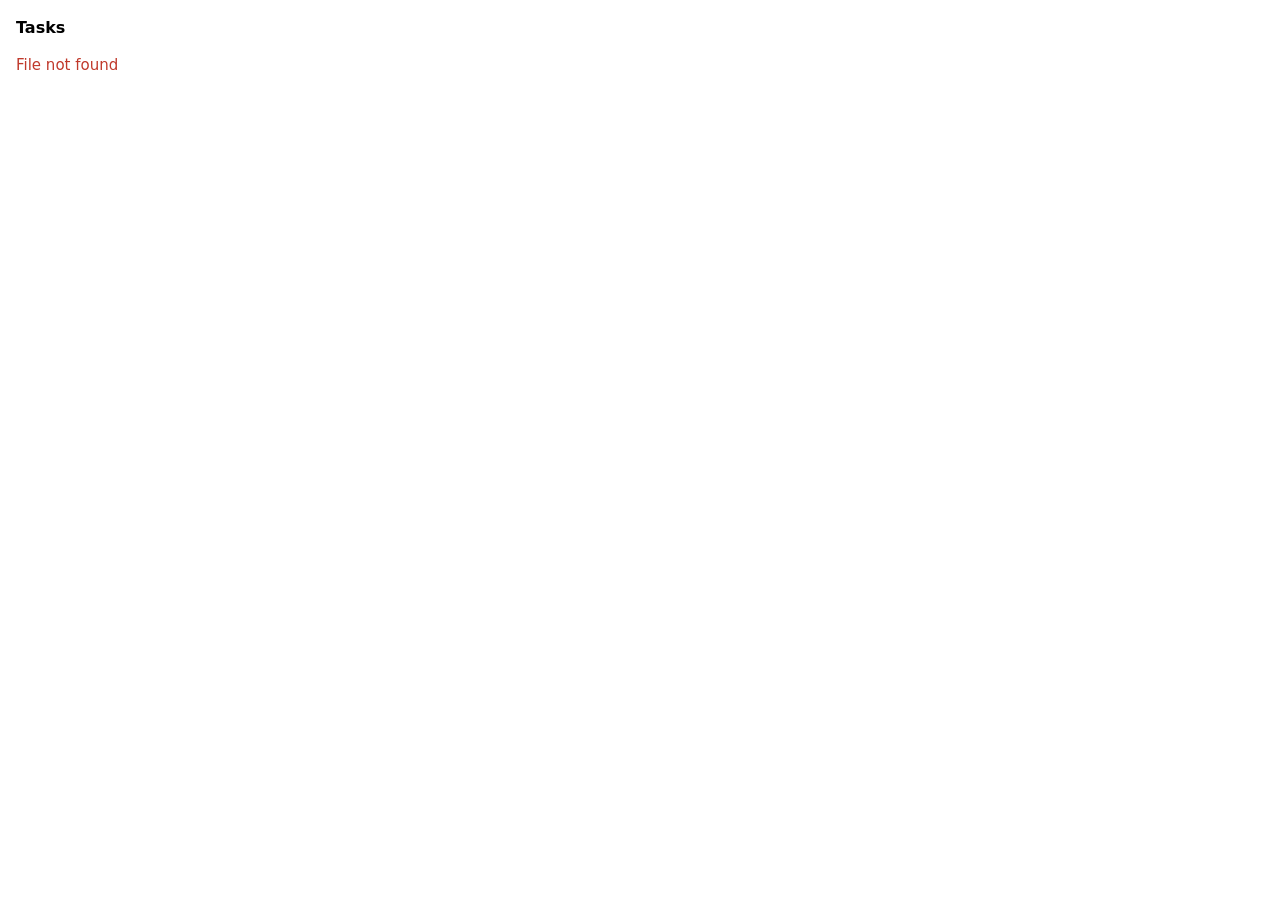
==== src/steward_harness/web/task_app/index.html @ 2ffe3c9e "Steward Harness public candidate Source revision: 0e59a55d9e4cc85dc3de081c8638846e2bb147fd" ====
<!doctype html>
<html lang="en">
<head>
<meta charset="utf-8">
<meta name="viewport" content="width=device-width, initial-scale=1, viewport-fit=cover">
<title>Tasks</title>
<style>
  :root { color-scheme: light dark; --line: color-mix(in srgb, currentColor 15%, transparent); }
  body { margin: 0; padding: 1rem; font: 15px/1.45 system-ui, sans-serif;
         background: var(--tg-theme-bg-color, Canvas); color: var(--tg-theme-text-color, CanvasText); }
  h1 { font-size: 1rem; margin: 0 0 .25rem; }
  #counts { opacity: .65; font-size: .85rem; margin-bottom: 1rem; }
  #error { color: #c0392b; }
  .task { border-top: 1px solid var(--line); padding: .7rem 0; cursor: pointer; }
  .task h2 { font-size: .95rem; font-weight: 600; margin: 0; }
  .meta { opacity: .65; font-size: .8rem; margin-top: .15rem; }
  .reason { margin-top: .35rem; font-size: .85rem; }
  .detail { margin-top: .5rem; font-size: .85rem; white-space: pre-wrap;
            border-left: 2px solid var(--line); padding-left: .7rem; }
  .badge { display: inline-block; font-size: .7rem; letter-spacing: .04em;
           text-transform: uppercase; padding: .05rem .35rem; border: 1px solid var(--line);
           border-radius: .25rem; }
  .waiting, .blocked, .proposed { font-weight: 700; }
  .done, .cancelled { opacity: .55; }
</style>
</head>
<body>
<h1 id="heading">Tasks</h1>
<div id="counts"></div>
<div id="error" hidden></div>
<div id="tasks"></div>
<script src="https://telegram.org/js/telegram-web-app.js"></script>
<script src="app.js"></script>
</body>
</html>
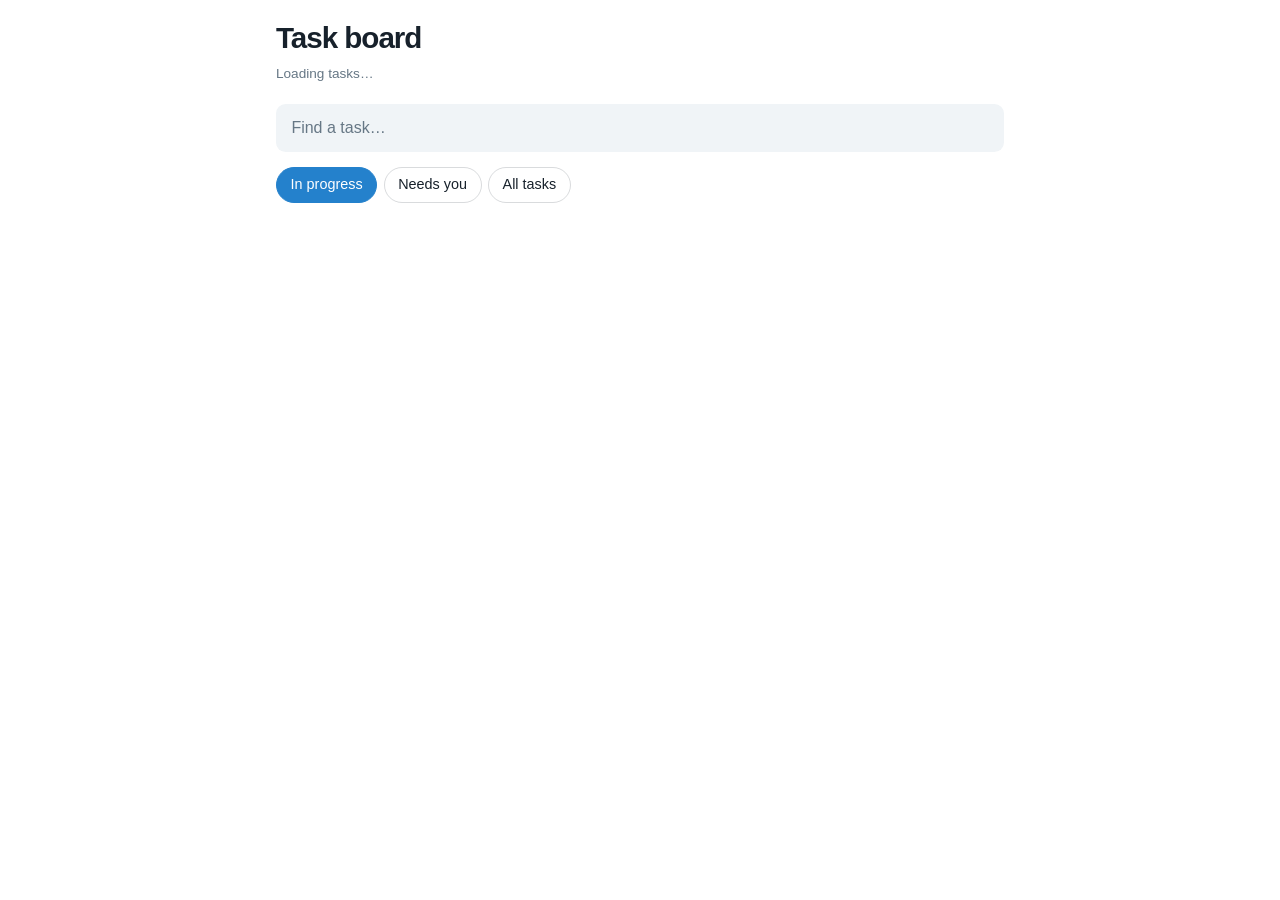
==== commit 509570ea: "Restore Telegram task cards, short references and Mini App navigation Private-commit: 44827a31265502" ====
--- a/src/steward_harness/web/task_app/index.html
+++ b/src/steward_harness/web/task_app/index.html
@@ -3,33 +3,65 @@
 <head>
 <meta charset="utf-8">
 <meta name="viewport" content="width=device-width, initial-scale=1, viewport-fit=cover">
-<title>Tasks</title>
+<title>Task board</title>
 <style>
-  :root { color-scheme: light dark; --line: color-mix(in srgb, currentColor 15%, transparent); }
-  body { margin: 0; padding: 1rem; font: 15px/1.45 system-ui, sans-serif;
-         background: var(--tg-theme-bg-color, Canvas); color: var(--tg-theme-text-color, CanvasText); }
-  h1 { font-size: 1rem; margin: 0 0 .25rem; }
-  #counts { opacity: .65; font-size: .85rem; margin-bottom: 1rem; }
-  #error { color: #c0392b; }
-  .task { border-top: 1px solid var(--line); padding: .7rem 0; cursor: pointer; }
-  .task h2 { font-size: .95rem; font-weight: 600; margin: 0; }
-  .meta { opacity: .65; font-size: .8rem; margin-top: .15rem; }
-  .reason { margin-top: .35rem; font-size: .85rem; }
-  .detail { margin-top: .5rem; font-size: .85rem; white-space: pre-wrap;
-            border-left: 2px solid var(--line); padding-left: .7rem; }
-  .badge { display: inline-block; font-size: .7rem; letter-spacing: .04em;
-           text-transform: uppercase; padding: .05rem .35rem; border: 1px solid var(--line);
-           border-radius: .25rem; }
-  .waiting, .blocked, .proposed { font-weight: 700; }
-  .done, .cancelled { opacity: .55; }
+  :root { color-scheme: light dark; --line: color-mix(in srgb, currentColor 16%, transparent);
+    --accent: var(--tg-theme-button-color, #2481cc); --muted: var(--tg-theme-hint-color, light-dark(#667785, #a7b7c6)); }
+  * { box-sizing: border-box; }
+  body { margin: 0 auto; max-width: 48rem; padding: max(1.25rem, env(safe-area-inset-top)) 1.25rem 2rem;
+    font: 16px/1.5 -apple-system, BlinkMacSystemFont, "Segoe UI", sans-serif;
+    background: var(--tg-theme-bg-color, light-dark(#ffffff, #17212b));
+    color: var(--tg-theme-text-color, light-dark(#17212b, #f5f8fa)); }
+  h1 { font-size: 1.85rem; letter-spacing: -.035em; line-height: 1.2; margin: 0; }
+  h2 { font-size: 1.1rem; line-height: 1.4; margin: 0; overflow-wrap: anywhere; }
+  h3 { font-size: .95rem; margin: 1.25rem 0 .35rem; }
+  p { margin: .35rem 0; }
+  #counts, .meta, .help { color: var(--muted); font-size: .85rem; }
+  #counts { margin: .5rem 0 1.25rem; }
+  input { display: block; width: 100%; font: inherit; padding: .7rem .9rem; color: inherit;
+    background: var(--tg-theme-secondary-bg-color, light-dark(#f0f4f7, #232e3c));
+    border: 1px solid transparent; border-radius: .6rem; }
+  input::placeholder { color: var(--muted); opacity: 1; }
+  nav { display: flex; gap: .4rem; margin: .9rem 0 1.1rem; flex-wrap: wrap; }
+  button { font: inherit; color: inherit; cursor: pointer; }
+  nav button, #back { background: transparent; border: 1px solid var(--line); border-radius: 2rem; padding: .4rem .85rem; font-size: .9rem; }
+  nav button[aria-pressed="true"] { background: var(--accent); color: var(--tg-theme-button-text-color, #fff); border-color: var(--accent); }
+  :focus-visible { outline: 3px solid var(--accent); outline-offset: 3px; }
+  .task { display: block; text-align: left; width: 100%; background: transparent;
+    border: 0; border-top: 1px solid var(--line); padding: 1rem 0; }
+  .task:hover h2 { color: var(--accent); }
+  .task .meta { display: flex; flex-wrap: wrap; gap: .3rem .8rem; margin-top: .4rem; }
+  .badge { color: var(--tg-theme-text-color, inherit); font-weight: 600; }
+  .reason { font-size: .9rem; margin: .6rem 0 0; overflow-wrap: anywhere; }
+  #back { margin-bottom: 1.25rem; }
+  #detail .meta { margin: .5rem 0 1.25rem; }
+  .prose { white-space: pre-wrap; overflow-wrap: anywhere; font-size: .95rem; }
+  .discussion { display: inline-block; color: var(--accent); padding: .65rem 0; }
+  .command { display: block; width: 100%; text-align: left; padding: .75rem; margin-top: .5rem;
+    background: var(--tg-theme-secondary-bg-color, light-dark(#f0f4f7, #232e3c));
+    border: 1px solid var(--line); border-radius: .4rem; overflow-wrap: anywhere; }
+  details { font-size: .85rem; margin-top: 1.5rem; overflow-wrap: anywhere; }
+  #error { padding: .8rem; border-left: 3px solid #c0392b; margin: 1rem 0; }
+  #empty { padding: 2rem 0; color: var(--muted); }
+  [hidden] { display: none !important; }
 </style>
 </head>
 <body>
-<h1 id="heading">Tasks</h1>
-<div id="counts"></div>
-<div id="error" hidden></div>
-<div id="tasks"></div>
+<header><h1>Task board</h1><p id="counts" aria-live="polite">Loading tasks…</p></header>
+<div id="error" role="alert" hidden></div>
+<section id="board" aria-label="Tasks">
+  <input id="search" type="search" placeholder="Find a task…" aria-label="Search tasks">
+  <nav aria-label="Filter tasks">
+    <button data-filter="active" aria-pressed="true">In progress</button>
+    <button data-filter="attention" aria-pressed="false">Needs you</button>
+    <button data-filter="all" aria-pressed="false">All tasks</button>
+  </nav>
+  <div id="tasks"></div><p id="empty" hidden></p>
+</section>
+<section id="detail" aria-label="Task details" hidden>
+  <button id="back">‹ All tasks</button><div id="content"></div>
+</section>
 <script src="https://telegram.org/js/telegram-web-app.js"></script>
-<script src="app.js"></script>
+<script src="/tasks/app.js"></script>
 </body>
 </html>
